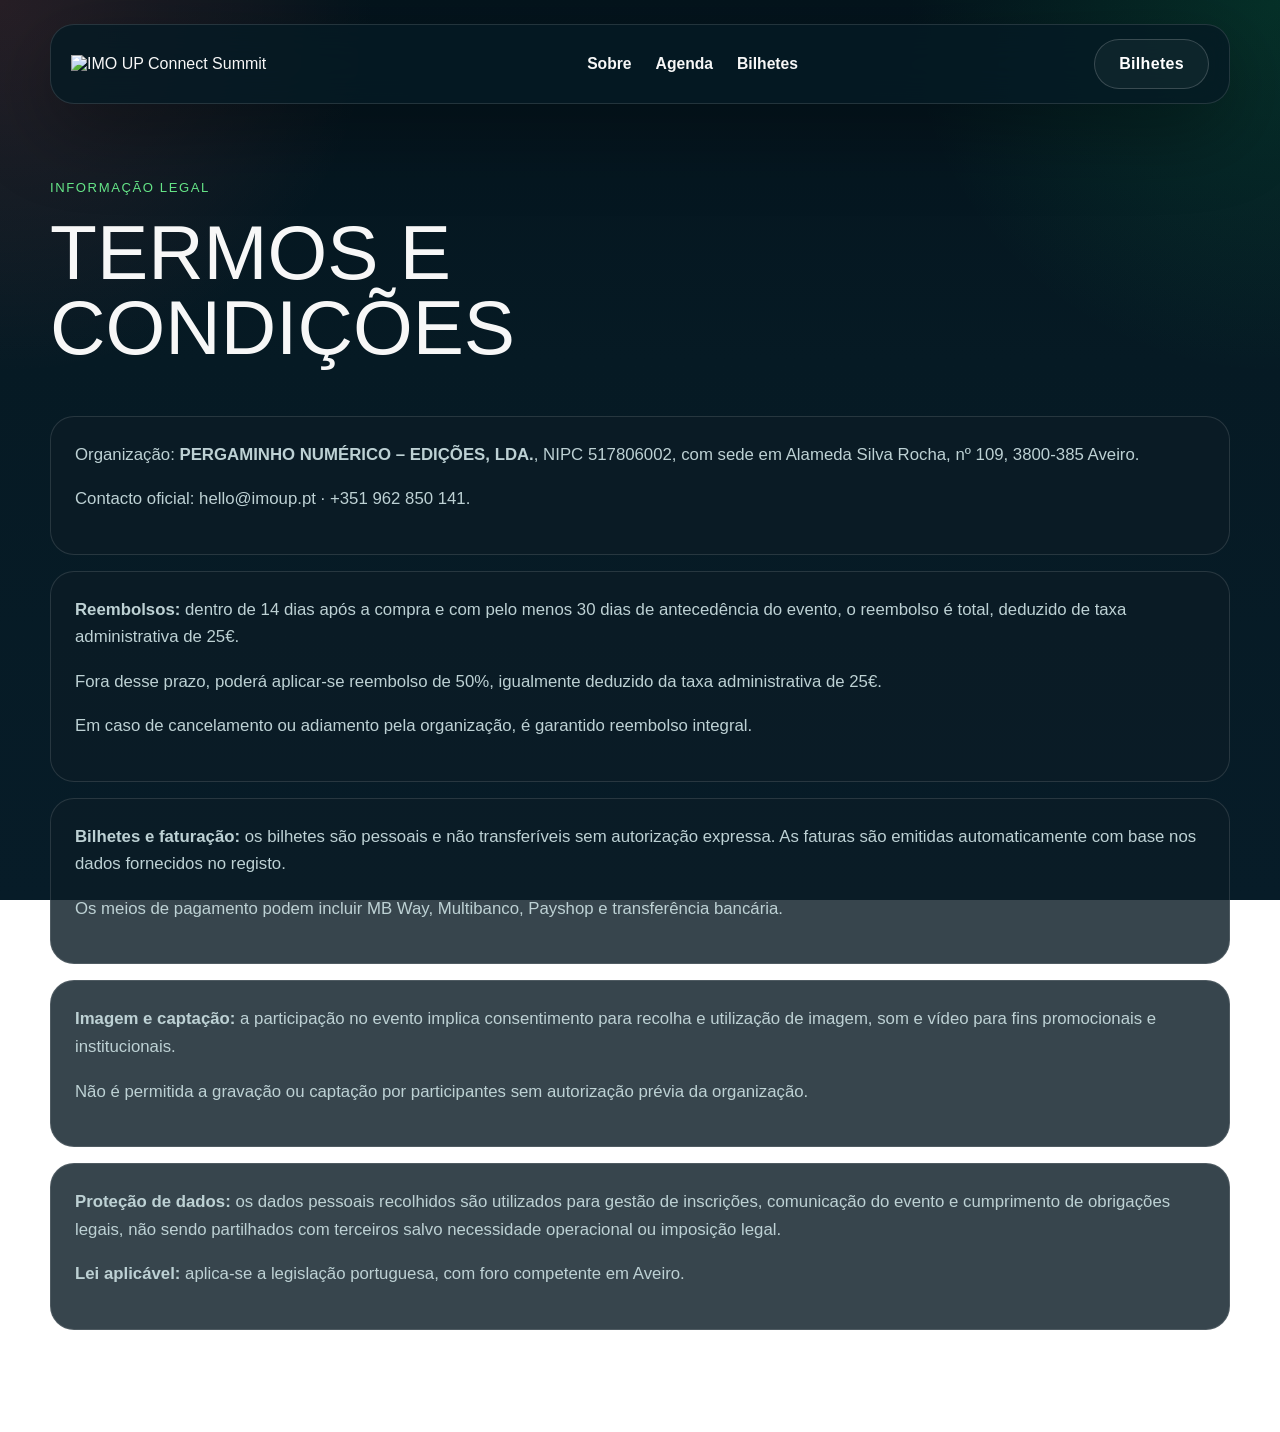
==== termos-e-condicoes/index.html @ 1e4aa966 "Create IMO UP event landing page" ====
<!DOCTYPE html>
<html lang="pt-PT">
<head>
  <meta charset="UTF-8">
  <meta name="viewport" content="width=device-width, initial-scale=1.0">
  <title>Termos e Condições · IMO UP Connect Summit</title>
  <link rel="preconnect" href="https://fonts.googleapis.com">
  <link rel="preconnect" href="https://fonts.gstatic.com" crossorigin>
  <link href="https://fonts.googleapis.com/css2?family=Outfit:wght@300;400;500;600;700;800&display=swap" rel="stylesheet">
  <link rel="stylesheet" href="../styles.css">
</head>
<body>
  <div class="page-shell">
    <header class="site-header">
      <a class="brand" href="../index.html">
        <img src="file:///C:/Users/B%C3%A1rbara%20Silva/.verdent/artifacts/buckets/a7253ab2-9657-49aa-a679-c8353db472db/images/1780923364044_ab4a75a7.png" alt="IMO UP Connect Summit">
      </a>
      <nav class="site-nav">
        <a href="../index.html#sobre">Sobre</a>
        <a href="../index.html#agenda">Agenda</a>
        <a href="../index.html#bilhetes">Bilhetes</a>
      </nav>
      <a class="header-cta" href="../index.html#bilhetes">Bilhetes</a>
    </header>

    <main class="section">
      <div class="section-heading">
        <p class="eyebrow">Informação legal</p>
        <h1>Termos e Condições</h1>
      </div>

      <div class="faq-list">
        <article class="faq-item active">
          <div class="faq-answer" style="max-height:none;margin-top:0;">
            <p>Organização: <strong>PERGAMINHO NUMÉRICO – EDIÇÕES, LDA.</strong>, NIPC 517806002, com sede em Alameda Silva Rocha, nº 109, 3800-385 Aveiro.</p>
            <p>Contacto oficial: <a href="mailto:hello@imoup.pt">hello@imoup.pt</a> · <a href="tel:+351962850141">+351 962 850 141</a>.</p>
          </div>
        </article>

        <article class="faq-item active">
          <div class="faq-answer" style="max-height:none;margin-top:0;">
            <p><strong>Reembolsos:</strong> dentro de 14 dias após a compra e com pelo menos 30 dias de antecedência do evento, o reembolso é total, deduzido de taxa administrativa de 25€.</p>
            <p>Fora desse prazo, poderá aplicar-se reembolso de 50%, igualmente deduzido da taxa administrativa de 25€.</p>
            <p>Em caso de cancelamento ou adiamento pela organização, é garantido reembolso integral.</p>
          </div>
        </article>

        <article class="faq-item active">
          <div class="faq-answer" style="max-height:none;margin-top:0;">
            <p><strong>Bilhetes e faturação:</strong> os bilhetes são pessoais e não transferíveis sem autorização expressa. As faturas são emitidas automaticamente com base nos dados fornecidos no registo.</p>
            <p>Os meios de pagamento podem incluir MB Way, Multibanco, Payshop e transferência bancária.</p>
          </div>
        </article>

        <article class="faq-item active">
          <div class="faq-answer" style="max-height:none;margin-top:0;">
            <p><strong>Imagem e captação:</strong> a participação no evento implica consentimento para recolha e utilização de imagem, som e vídeo para fins promocionais e institucionais.</p>
            <p>Não é permitida a gravação ou captação por participantes sem autorização prévia da organização.</p>
          </div>
        </article>

        <article class="faq-item active">
          <div class="faq-answer" style="max-height:none;margin-top:0;">
            <p><strong>Proteção de dados:</strong> os dados pessoais recolhidos são utilizados para gestão de inscrições, comunicação do evento e cumprimento de obrigações legais, não sendo partilhados com terceiros salvo necessidade operacional ou imposição legal.</p>
            <p><strong>Lei aplicável:</strong> aplica-se a legislação portuguesa, com foro competente em Aveiro.</p>
          </div>
        </article>
      </div>
    </main>
  </div>
</body>
</html>
---- styles.css ----
:root {
  --bg: #061a24;
  --bg-soft: #0d2430;
  --panel: rgba(11, 29, 39, 0.82);
  --panel-strong: rgba(8, 24, 34, 0.95);
  --line: rgba(255, 255, 255, 0.12);
  --text: #f7f7f7;
  --muted: #bdd1d4;
  --green: #12e06e;
  --green-soft: #67e98a;
  --coral: #ff625d;
  --red: #ff625d;
  --white: #ffffff;
  --shadow: 0 24px 80px rgba(0, 0, 0, 0.35);
}

* {
  box-sizing: border-box;
}

html {
  scroll-behavior: smooth;
}

body {
  margin: 0;
  color: var(--text);
  font-family: "Urbanist", sans-serif;
  background:
    radial-gradient(circle at top left, rgba(255, 98, 93, 0.14), transparent 24%),
    radial-gradient(circle at top right, rgba(18, 224, 110, 0.14), transparent 24%),
    linear-gradient(180deg, #04141d 0%, #061a24 40%, #071c28 100%);
  background-attachment: fixed;
}

a {
  color: inherit;
  text-decoration: none;
}

.page-shell {
  width: min(1180px, calc(100% - 32px));
  margin: 0 auto;
  padding: 24px 0 48px;
}

.site-header {
  position: sticky;
  top: 16px;
  z-index: 20;
  display: grid;
  grid-template-columns: auto 1fr auto;
  gap: 24px;
  align-items: center;
  padding: 14px 20px;
  margin-bottom: 32px;
  border: 1px solid var(--line);
  border-radius: 24px;
  background: rgba(6, 26, 36, 0.82);
  backdrop-filter: blur(18px);
  box-shadow: var(--shadow);
}

.brand {
  display: block;
  width: 220px;
}

.brand img {
  display: block;
  width: 100%;
  height: auto;
}

.site-nav {
  display: flex;
  justify-content: center;
  gap: 24px;
  font-size: 0.98rem;
  font-weight: 600;
}

.site-nav a,
.header-cta,
.button,
.faq-question {
  transition: 0.28s ease;
}

.site-nav a:hover,
.header-cta:hover,
.button:hover,
.faq-question:hover {
  transform: translateY(-1px);
}

.header-cta,
.button {
  display: inline-flex;
  align-items: center;
  justify-content: center;
  min-height: 50px;
  padding: 0 24px;
  border-radius: 999px;
  font-weight: 600;
  letter-spacing: 0.02em;
  border: 1px solid rgba(255, 255, 255, 0.18);
  background: rgba(255, 255, 255, 0.04);
  box-shadow: inset 0 0 0 0 rgba(255, 255, 255, 0.08);
}

.header-cta,
.button-primary {
  color: var(--white);
}

.button-secondary {
  background: transparent;
  color: var(--white);
}

.header-cta:hover,
.button:hover {
  background: linear-gradient(90deg, var(--coral), var(--green));
  border-color: transparent;
  box-shadow: 0 12px 30px rgba(18, 224, 110, 0.14);
}

.menu-toggle {
  display: none;
  border: 0;
  background: transparent;
  padding: 0;
}

.menu-toggle span {
  display: block;
  width: 24px;
  height: 2px;
  margin: 5px 0;
  background: var(--white);
}

.hero {
  display: grid;
  grid-template-columns: 1.1fr 0.9fr;
  gap: 56px;
  align-items: center;
  min-height: 72vh;
  position: relative;
  padding: 42px;
  border: 1px solid rgba(255, 255, 255, 0.08);
  border-radius: 40px;
  overflow: hidden;
  background:
    linear-gradient(rgba(6, 26, 36, 0.72), rgba(6, 26, 36, 0.78)),
    radial-gradient(circle at 50% 78%, rgba(255, 98, 93, 0.22), transparent 18%),
    radial-gradient(circle at 50% 100%, rgba(18, 224, 110, 0.2), transparent 24%),
    url("https://images.unsplash.com/photo-1516321318423-f06f85e504b3?auto=format&fit=crop&w=1600&q=80");
  background-size: cover, auto, auto, cover;
  background-position: center;
  box-shadow: var(--shadow);
}

.hero::after {
  content: "";
  position: absolute;
  left: 0;
  right: 0;
  bottom: 0;
  height: 140px;
  background: linear-gradient(180deg, transparent, rgba(4, 20, 29, 0.92));
  pointer-events: none;
}

.eyebrow {
  margin: 0 0 10px;
  color: var(--green-soft);
  text-transform: uppercase;
  letter-spacing: 0.12em;
  font-size: 0.82rem;
}

h1,
h2,
h3,
p {
  margin-top: 0;
}

h1 {
  font-family: "Rounded Elegance", "Trebuchet MS", sans-serif;
  font-size: clamp(3rem, 6vw, 5.5rem);
  line-height: 0.98;
  max-width: 13ch;
  margin-bottom: 18px;
  font-weight: 400;
  text-transform: uppercase;
  display: grid;
  gap: 6px;
}

h1 span {
  display: block;
}

h2 {
  font-family: "Rounded Elegance", "Trebuchet MS", sans-serif;
  font-size: clamp(2rem, 4vw, 3.5rem);
  line-height: 1.05;
  margin-bottom: 0;
  font-weight: 400;
}

h3,
.hero-event strong,
.ticket-price,
.stats-band strong,
.agenda-day h3,
.faq-question {
  font-family: "Rounded Elegance", "Trebuchet MS", sans-serif;
  font-weight: 400;
}

.hero-lead,
.about-copy p,
.info-card p,
.agenda-location,
.agenda-note,
.speaker-card p,
.speaker-card span,
.ticket-card p,
.faq-answer p,
.footer-grid p,
.tickets-support p {
  color: var(--muted);
  font-size: 1.05rem;
  line-height: 1.65;
}

.motto {
  display: flex;
  flex-wrap: wrap;
  gap: 18px;
  margin: 22px 0 4px;
  font-family: "Rounded Elegance", "Trebuchet MS", sans-serif;
  font-size: clamp(1.15rem, 2.3vw, 1.8rem);
  letter-spacing: 0.04em;
  text-transform: uppercase;
}

.motto span {
  padding: 0;
  border: 0;
  background: transparent;
}

.motto-red {
  color: var(--red);
}

.motto-green {
  color: var(--green);
}

.motto-white {
  color: var(--white);
}

.speaker-card span {
  display: block;
  color: var(--muted);
  line-height: 1.6;
  margin-top: 12px;
}

.hero-actions {
  display: flex;
  flex-wrap: wrap;
  gap: 14px;
  margin: 28px 0;
}

.hero-points {
  display: flex;
  flex-wrap: wrap;
  gap: 12px;
  padding: 0;
  margin: 0;
  list-style: none;
}

.hero-points li,
.ticket-badge {
  padding: 10px 14px;
  border: 1px solid rgba(255, 255, 255, 0.16);
  border-radius: 999px;
  background: rgba(255, 255, 255, 0.04);
}

.hero-visual {
  position: relative;
  min-height: 560px;
  display: grid;
  place-items: center;
}

.glow {
  position: absolute;
  border-radius: 999px;
  filter: blur(42px);
  opacity: 0.7;
}

.glow-green {
  width: 260px;
  height: 260px;
  top: 50px;
  right: 20px;
  background: rgba(18, 224, 110, 0.42);
}

.glow-coral {
  width: 280px;
  height: 280px;
  bottom: 40px;
  left: 20px;
  background: rgba(255, 98, 93, 0.34);
}

.hero-card {
  position: relative;
  width: min(100%, 460px);
  padding: 36px;
  border: 1px solid rgba(255, 255, 255, 0.12);
  border-radius: 36px;
  background:
    linear-gradient(145deg, rgba(255, 98, 93, 0.18), transparent 34%),
    linear-gradient(315deg, rgba(18, 224, 110, 0.16), transparent 38%),
    rgba(8, 26, 37, 0.88);
  box-shadow: var(--shadow);
  overflow: hidden;
}

.hero-year {
  font-size: clamp(6rem, 11vw, 9rem);
  line-height: 0.85;
  color: rgba(255, 255, 255, 0.14);
}

.hero-event {
  display: grid;
  gap: 4px;
  margin: 24px 0 28px;
}

.hero-event span {
  color: var(--green);
  font-size: 1.2rem;
  letter-spacing: 0.12em;
  text-transform: uppercase;
}

.hero-event strong {
  font-size: clamp(1.8rem, 3vw, 2.6rem);
}

.hero-details {
  display: grid;
  grid-template-columns: repeat(2, 1fr);
  gap: 16px;
}

.hero-details div,
.info-card,
.pillar,
.speaker-card,
.ticket-card,
.agenda-list article,
.faq-item,
.stats-band article,
.agenda-day {
  border: 1px solid var(--line);
  border-radius: 24px;
  background: var(--panel);
}

.hero-details div {
  padding: 18px;
}

.hero-details span {
  display: block;
  color: var(--muted);
  margin-bottom: 8px;
}

.hero-details strong {
  font-size: 1.5rem;
}

.stats-band,
.cards-grid,
.speaker-grid,
.ticket-grid,
.footer-grid {
  display: grid;
  gap: 18px;
}

.stats-band {
  grid-template-columns: repeat(3, 1fr);
  margin: 26px 0 84px;
}

.stats-band article {
  padding: 28px;
}

.stats-band strong {
  display: block;
  font-size: 2.2rem;
  color: var(--green);
  margin-bottom: 10px;
}

.section {
  padding: 44px 0 54px;
}

.section-heading {
  display: grid;
  gap: 10px;
  margin-bottom: 32px;
}

.section-cta {
  margin-top: 24px;
}

.event-pillars-grid {
  display: grid;
  grid-template-columns: repeat(3, 1fr);
  gap: 18px;
}

.pillar-chip {
  padding: 24px;
  border-radius: 24px;
  border: 1px solid var(--line);
  min-height: 100%;
}

.pillar-chip h3 {
  margin-bottom: 12px;
}

.pillar-chip p {
  margin-bottom: 0;
  color: var(--muted);
}

.pillar-chip-green {
  background: linear-gradient(180deg, rgba(18, 224, 110, 0.14), rgba(255, 255, 255, 0.03));
}

.pillar-chip-green h3 {
  color: var(--green);
}

.pillar-chip-red {
  background: linear-gradient(180deg, rgba(255, 98, 93, 0.14), rgba(255, 255, 255, 0.03));
}

.pillar-chip-red h3 {
  color: var(--red);
}

.pillar-chip-white {
  background: linear-gradient(180deg, rgba(255, 255, 255, 0.12), rgba(255, 255, 255, 0.03));
}

.pillar-chip-white h3 {
  color: var(--white);
}

.about-grid,
.agenda-layout {
  display: grid;
  grid-template-columns: 1fr 1fr;
  gap: 24px;
}

.pillars,
.agenda-list,
.agenda-columns,
.faq-list {
  display: grid;
  gap: 16px;
}

.pillar,
.info-card,
.speaker-card,
.ticket-card,
.agenda-list article,
.faq-item,
.agenda-day {
  padding: 24px;
}

.cards-grid {
  grid-template-columns: repeat(4, 1fr);
}

.speaker-grid {
  grid-template-columns: repeat(3, 1fr);
}

.speaker-card,
.ticket-card {
  display: grid;
  gap: 10px;
  align-content: start;
  transition: transform 0.3s ease, border-color 0.3s ease, box-shadow 0.3s ease, background 0.3s ease;
}

.speaker-photo {
  width: 100%;
  aspect-ratio: 210 / 297;
  border-radius: 22px;
  border: 1px solid var(--line);
  background:
    linear-gradient(180deg, rgba(255, 98, 93, 0.12), transparent 35%),
    linear-gradient(0deg, rgba(18, 224, 110, 0.12), transparent 35%),
    rgba(255, 255, 255, 0.04);
  margin-bottom: 6px;
  transition: transform 0.35s ease, border-color 0.35s ease, background 0.35s ease;
}

.speaker-card:hover {
  transform: translateY(-8px);
  border-color: rgba(18, 224, 110, 0.28);
  box-shadow: 0 18px 40px rgba(0, 0, 0, 0.22);
  background:
    linear-gradient(180deg, rgba(255, 98, 93, 0.08), transparent 40%),
    linear-gradient(0deg, rgba(18, 224, 110, 0.08), transparent 40%),
    var(--panel);
}

.speaker-card:hover .speaker-photo {
  transform: scale(1.02);
  border-color: rgba(255, 255, 255, 0.24);
  background:
    linear-gradient(180deg, rgba(255, 98, 93, 0.22), transparent 35%),
    linear-gradient(0deg, rgba(18, 224, 110, 0.22), transparent 35%),
    rgba(255, 255, 255, 0.06);
}

.about-panel {
  padding: 28px;
  border: 1px solid var(--line);
  border-radius: 24px;
  background: var(--panel);
}

.section-highlight {
  padding: 34px;
  border: 1px solid rgba(255, 255, 255, 0.12);
  border-radius: 36px;
  background:
    linear-gradient(90deg, rgba(255, 98, 93, 0.12), transparent 24%),
    linear-gradient(270deg, rgba(18, 224, 110, 0.12), transparent 24%),
    rgba(10, 28, 39, 0.72);
}

.section + .section,
.stats-band + .section,
.section-highlight + .section {
  margin-top: 12px;
}

.ticket-grid {
  grid-template-columns: repeat(2, 1fr);
}

.featured {
  background:
    linear-gradient(145deg, rgba(255, 98, 93, 0.14), transparent 45%),
    linear-gradient(325deg, rgba(18, 224, 110, 0.14), transparent 45%),
    rgba(8, 26, 37, 0.92);
}

.ticket-price {
  font-size: 2rem;
  margin: 18px 0;
  color: var(--white);
}

.ticket-card ul {
  padding-left: 20px;
  color: var(--muted);
  line-height: 1.8;
}

.ticket-features {
  padding-left: 0;
  list-style: none;
}

.ticket-features li {
  position: relative;
  padding-left: 28px;
}

.ticket-features li::before {
  position: absolute;
  left: 0;
  top: 0;
  font-weight: 800;
}

.ticket-features li.yes::before {
  content: "✓";
  color: var(--green);
}

.ticket-features li.no::before {
  content: "✕";
  color: var(--red);
}

.tickets-support {
  margin-top: 20px;
  padding: 20px 24px;
  border: 1px solid var(--line);
  border-radius: 20px;
  background: rgba(255, 255, 255, 0.04);
}

.tickets-support a,
.footer-grid a {
  color: var(--green-soft);
}

.agenda-list article {
  display: grid;
  grid-template-columns: 100px 1fr;
  gap: 16px;
  align-items: center;
}

.agenda-list span {
  color: var(--green);
  font-weight: 700;
  font-size: 1.2rem;
}

.agenda-poster {
  padding: 28px;
  border: 1px solid var(--line);
  border-radius: 28px;
  background:
    linear-gradient(90deg, rgba(255, 98, 93, 0.14), transparent 25%),
    linear-gradient(270deg, rgba(18, 224, 110, 0.14), transparent 25%),
    var(--panel-strong);
  grid-column: 1 / -1;
}

.agenda-topline {
  display: flex;
  flex-wrap: wrap;
  gap: 16px;
  align-items: center;
  margin-bottom: 14px;
  font-size: 1.4rem;
}

.agenda-topline strong {
  padding-left: 16px;
  border-left: 2px solid rgba(255, 255, 255, 0.22);
  text-transform: uppercase;
}

.agenda-location {
  margin-bottom: 20px;
}

.agenda-columns {
  grid-template-columns: repeat(2, 1fr);
}

.agenda-day h3 {
  margin-bottom: 16px;
  font-size: 1.8rem;
}

.agenda-day ul {
  margin: 0;
  padding-left: 18px;
  color: var(--muted);
  line-height: 1.8;
}

.agenda-day li span {
  color: var(--green-soft);
  font-weight: 700;
}

.agenda-note {
  margin-top: 18px;
  font-size: 0.95rem;
}

.location-grid,
.hotel-grid {
  display: grid;
  gap: 20px;
}

.location-grid {
  grid-template-columns: 0.95fr 1.05fr;
  align-items: start;
}

.hotel-grid {
  grid-template-columns: repeat(2, 1fr);
}

.location-card {
  display: grid;
  gap: 10px;
  padding: 24px;
  border: 1px solid var(--line);
  border-radius: 24px;
  background: var(--panel);
}

.venue-card {
  min-height: 100%;
}

.map-section {
  display: grid;
  gap: 14px;
  margin-top: 24px;
}

.map-section iframe {
  width: 100%;
  min-height: 420px;
  border: 1px solid var(--line);
  border-radius: 24px;
  background: rgba(255, 255, 255, 0.04);
}

.map-links {
  display: flex;
  flex-wrap: wrap;
  gap: 16px;
  justify-content: center;
}

.map-links a {
  color: var(--green-soft);
  font-weight: 600;
}

.faq-question {
  width: 100%;
  display: flex;
  justify-content: space-between;
  align-items: center;
  border: 0;
  background: transparent;
  color: var(--white);
  font-size: 1.15rem;
  text-align: left;
  padding: 0;
  cursor: pointer;
  font-family: "Urbanist", sans-serif;
  font-weight: 700;
}

.faq-question::after {
  content: "+";
  font-size: 1.4rem;
  color: var(--green);
}

.faq-item.active .faq-question::after {
  content: "–";
}

.faq-answer {
  max-height: 0;
  overflow: hidden;
  transition: max-height 0.25s ease;
}

.faq-item.active .faq-answer {
  max-height: 180px;
  margin-top: 16px;
}

.site-footer {
  display: grid;
  gap: 24px;
  margin-top: 36px;
  padding: 32px;
  border: 1px solid var(--line);
  border-radius: 32px;
  background: rgba(6, 24, 34, 0.94);
  text-align: center;
  justify-items: center;
}

.footer-grid {
  grid-template-columns: 1fr;
  justify-items: center;
  text-align: center;
  gap: 10px;
  width: 100%;
}

.footer-company {
  font-weight: 700;
  color: var(--white);
}

.footer-links {
  display: flex;
  flex-wrap: wrap;
  justify-content: center;
  gap: 16px;
}

.modal-overlay {
  position: fixed;
  inset: 0;
  display: none;
  place-items: center;
  padding: 24px;
  background: rgba(2, 10, 16, 0.72);
  backdrop-filter: blur(12px);
  z-index: 50;
}

.modal-overlay.open {
  display: grid;
}

.ticket-modal {
  position: relative;
  width: min(100%, 640px);
  padding: 30px;
  border-radius: 28px;
  border: 1px solid var(--line);
  background:
    linear-gradient(145deg, rgba(255, 98, 93, 0.1), transparent 30%),
    linear-gradient(325deg, rgba(18, 224, 110, 0.1), transparent 30%),
    rgba(7, 24, 34, 0.98);
  box-shadow: var(--shadow);
}

.ticket-modal h2 {
  display: grid;
  gap: 4px;
  width: 100%;
  max-width: 14ch;
  line-height: 1.08;
}

.ticket-modal h2 span {
  display: block;
}

.ticket-modal h2 span:nth-child(2) {
  padding-left: 22px;
}

.ticket-modal h2 span:nth-child(3) {
  padding-left: 44px;
}

.modal-close {
  position: absolute;
  top: 12px;
  right: 14px;
  border: 0;
  background: transparent;
  color: var(--white);
  font-size: 2rem;
  cursor: pointer;
}

.modal-ticket-name {
  margin: 10px 0 22px;
  color: var(--green-soft);
  font-weight: 700;
}

.ticket-form {
  display: grid;
  gap: 16px;
}

.ticket-form label {
  display: grid;
  gap: 8px;
}

.ticket-form label span {
  font-weight: 600;
}

.ticket-form input[type="text"],
.ticket-form input[type="email"] {
  width: 100%;
  min-height: 50px;
  padding: 0 14px;
  border-radius: 14px;
  border: 1px solid rgba(255, 255, 255, 0.16);
  background: rgba(255, 255, 255, 0.04);
  color: var(--white);
  font: inherit;
}

.consent-row {
  grid-template-columns: auto 1fr;
  align-items: start;
}

.consent-row input {
  margin-top: 4px;
}

.modal-actions {
  display: flex;
  flex-wrap: wrap;
  gap: 12px;
  margin-top: 8px;
}

@media (max-width: 1080px) {
  .cards-grid,
  .speaker-grid,
  .event-pillars-grid {
    grid-template-columns: repeat(2, 1fr);
  }

  .location-grid,
  .agenda-columns {
    grid-template-columns: 1fr;
  }

  .hotel-grid {
    grid-template-columns: 1fr;
  }
}

@media (max-width: 900px) {
  .site-header {
    grid-template-columns: auto auto;
  }

  .menu-toggle {
    display: block;
    justify-self: end;
  }

  .site-nav,
  .header-cta {
    display: none;
  }

  .site-nav.open {
    display: grid;
    grid-column: 1 / -1;
    justify-items: start;
    gap: 14px;
    padding-top: 12px;
  }

  .hero,
  .about-grid,
  .agenda-layout,
  .ticket-grid,
  .stats-band {
    grid-template-columns: 1fr;
  }

  .hero {
    padding: 28px;
  }
}

@media (max-width: 640px) {
  .page-shell {
    width: min(100% - 20px, 100%);
  }

  .site-header,
  .hero-card,
  .section-highlight,
  .site-footer {
    border-radius: 24px;
  }

  .cards-grid,
  .speaker-grid,
  .footer-grid,
  .event-pillars-grid {
    grid-template-columns: 1fr;
  }

  h1 {
    max-width: none;
  }

  .brand {
    width: 150px;
  }

  .hero-visual {
    min-height: 420px;
  }

  .agenda-list article {
    grid-template-columns: 1fr;
  }

  .ticket-modal {
    padding: 24px;
  }

}
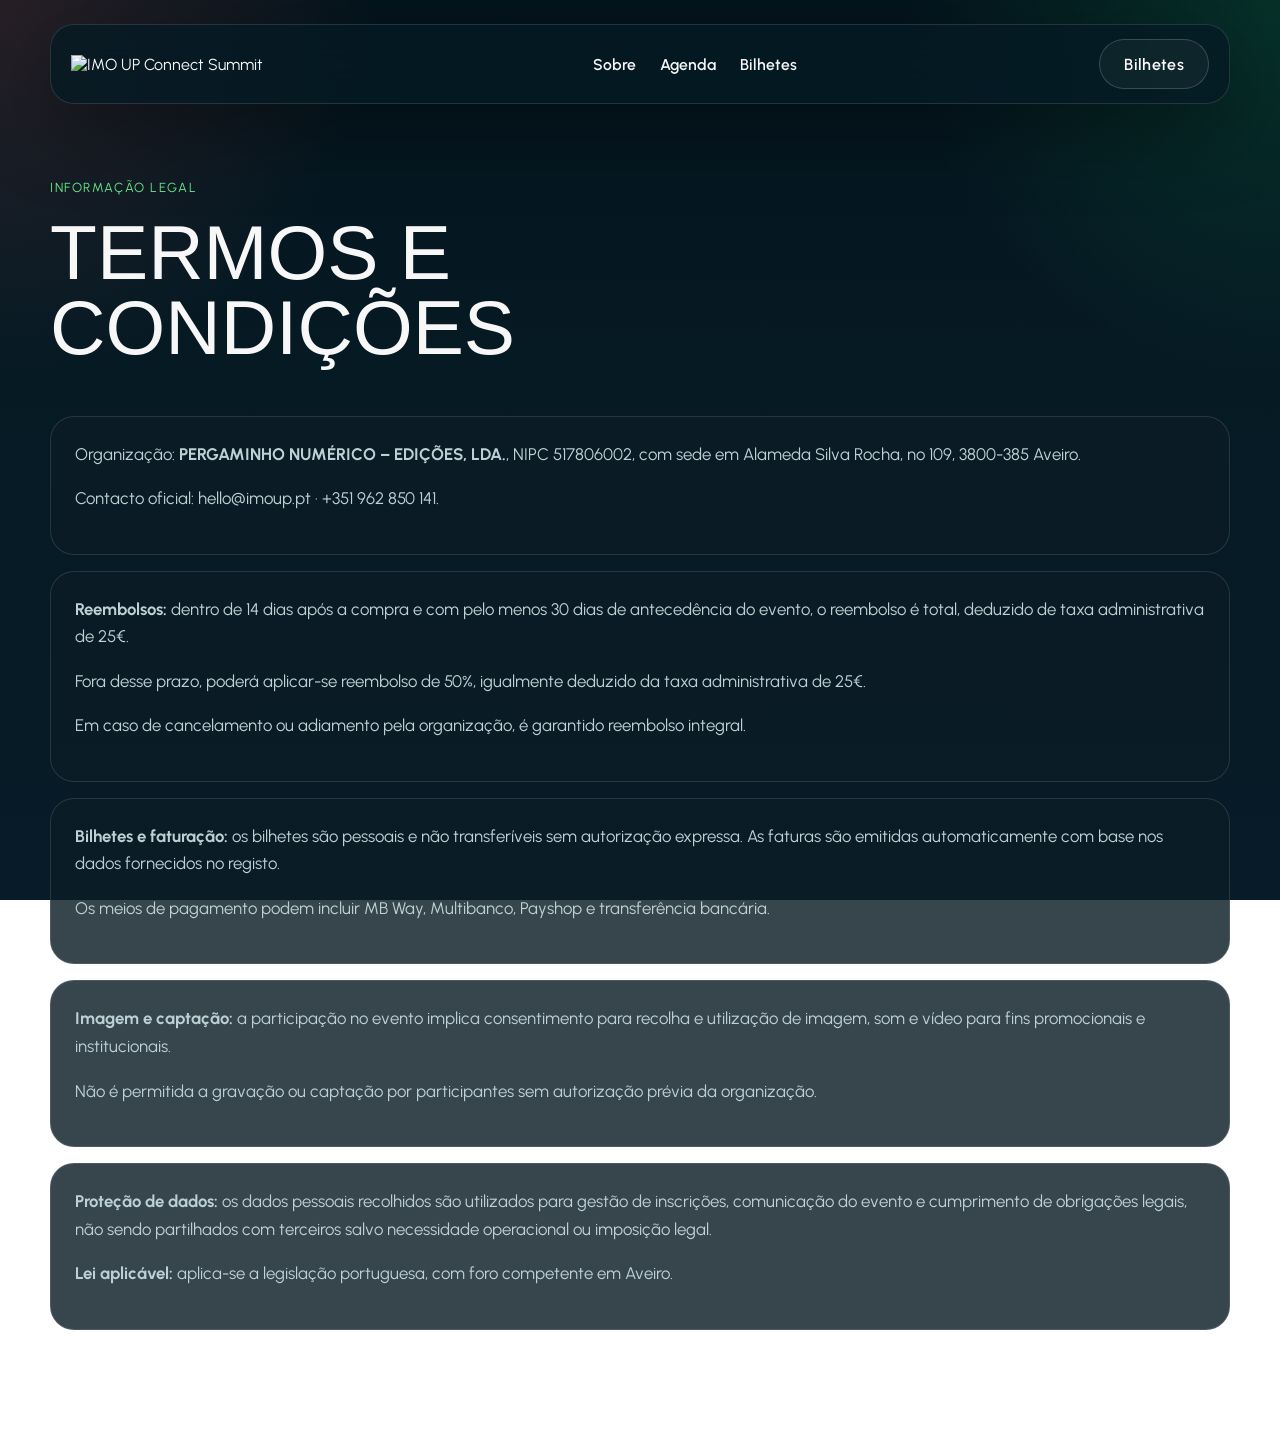
==== commit 70d7a047: "Fix encoding issues in landing page" ====
--- a/termos-e-condicoes/index.html
+++ b/termos-e-condicoes/index.html
@@ -1,4 +1,4 @@
-<!DOCTYPE html>
+﻿<!DOCTYPE html>
 <html lang="pt-PT">
 <head>
   <meta charset="UTF-8">
@@ -6,7 +6,8 @@
   <title>Termos e Condições · IMO UP Connect Summit</title>
   <link rel="preconnect" href="https://fonts.googleapis.com">
   <link rel="preconnect" href="https://fonts.gstatic.com" crossorigin>
-  <link href="https://fonts.googleapis.com/css2?family=Outfit:wght@300;400;500;600;700;800&display=swap" rel="stylesheet">
+  <link href="https://fonts.googleapis.com/css2?family=Urbanist:wght@300;400;500;600;700;800&display=swap" rel="stylesheet">
+  <link href="https://fonts.cdnfonts.com/css/rounded-elegance" rel="stylesheet">
   <link rel="stylesheet" href="../styles.css">
 </head>
 <body>
@@ -69,4 +70,4 @@
     </main>
   </div>
 </body>
-</html>+</html>
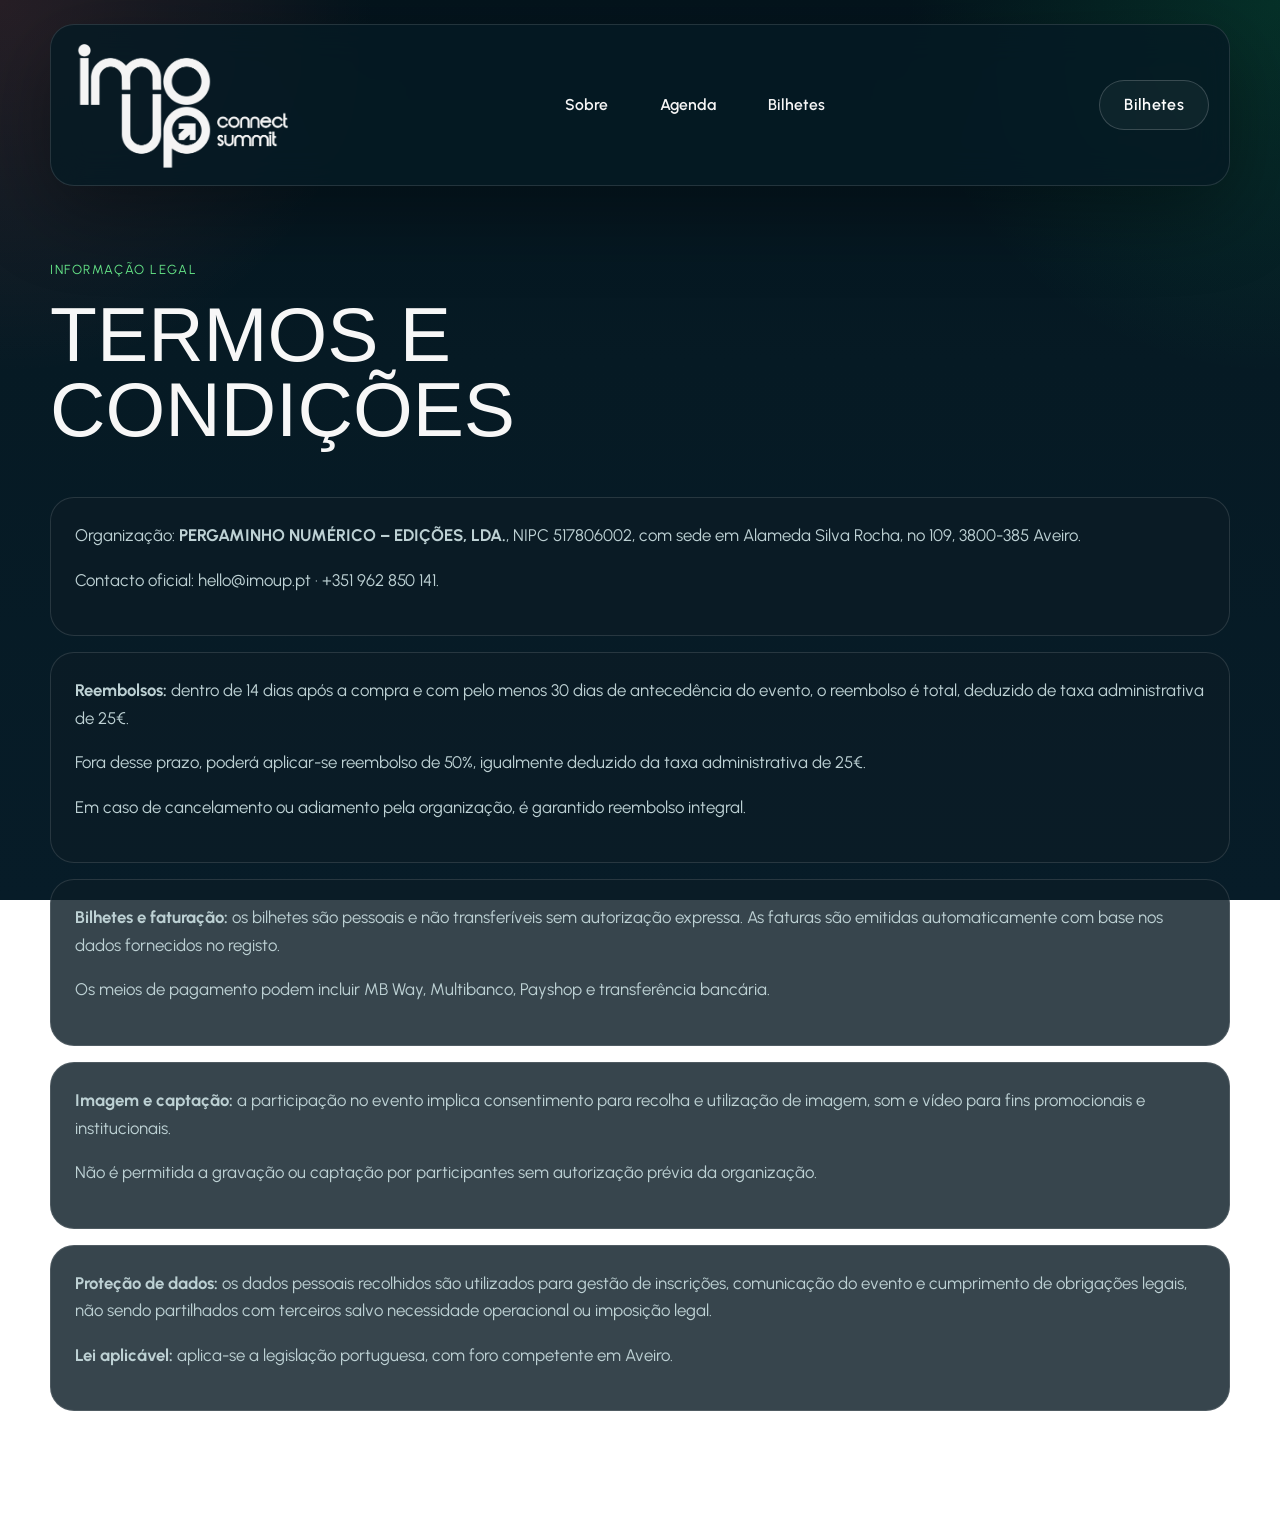
==== commit 3256ed00: "Use repository logo and favicon assets" ====
--- a/termos-e-condicoes/index.html
+++ b/termos-e-condicoes/index.html
@@ -14,7 +14,7 @@
   <div class="page-shell">
     <header class="site-header">
       <a class="brand" href="../index.html">
-        <img src="file:///C:/Users/B%C3%A1rbara%20Silva/.verdent/artifacts/buckets/a7253ab2-9657-49aa-a679-c8353db472db/images/1780923364044_ab4a75a7.png" alt="IMO UP Connect Summit">
+        <img src="../logo-imoup.png" alt="IMO UP Connect Summit">
       </a>
       <nav class="site-nav">
         <a href="../index.html#sobre">Sobre</a>
@@ -71,3 +71,4 @@
   </div>
 </body>
 </html>
+
--- a/styles.css
+++ b/styles.css
@@ -78,6 +78,18 @@
   gap: 24px;
   font-size: 0.98rem;
   font-weight: 600;
+}
+
+.site-nav a {
+  position: relative;
+  padding: 10px 14px;
+  border-radius: 999px;
+}
+
+.site-nav a.active {
+  background: linear-gradient(90deg, rgba(255, 98, 93, 0.22), rgba(18, 224, 110, 0.22));
+  border: 1px solid rgba(255, 255, 255, 0.14);
+  box-shadow: inset 0 0 0 1px rgba(255, 255, 255, 0.04);
 }
 
 .site-nav a,
